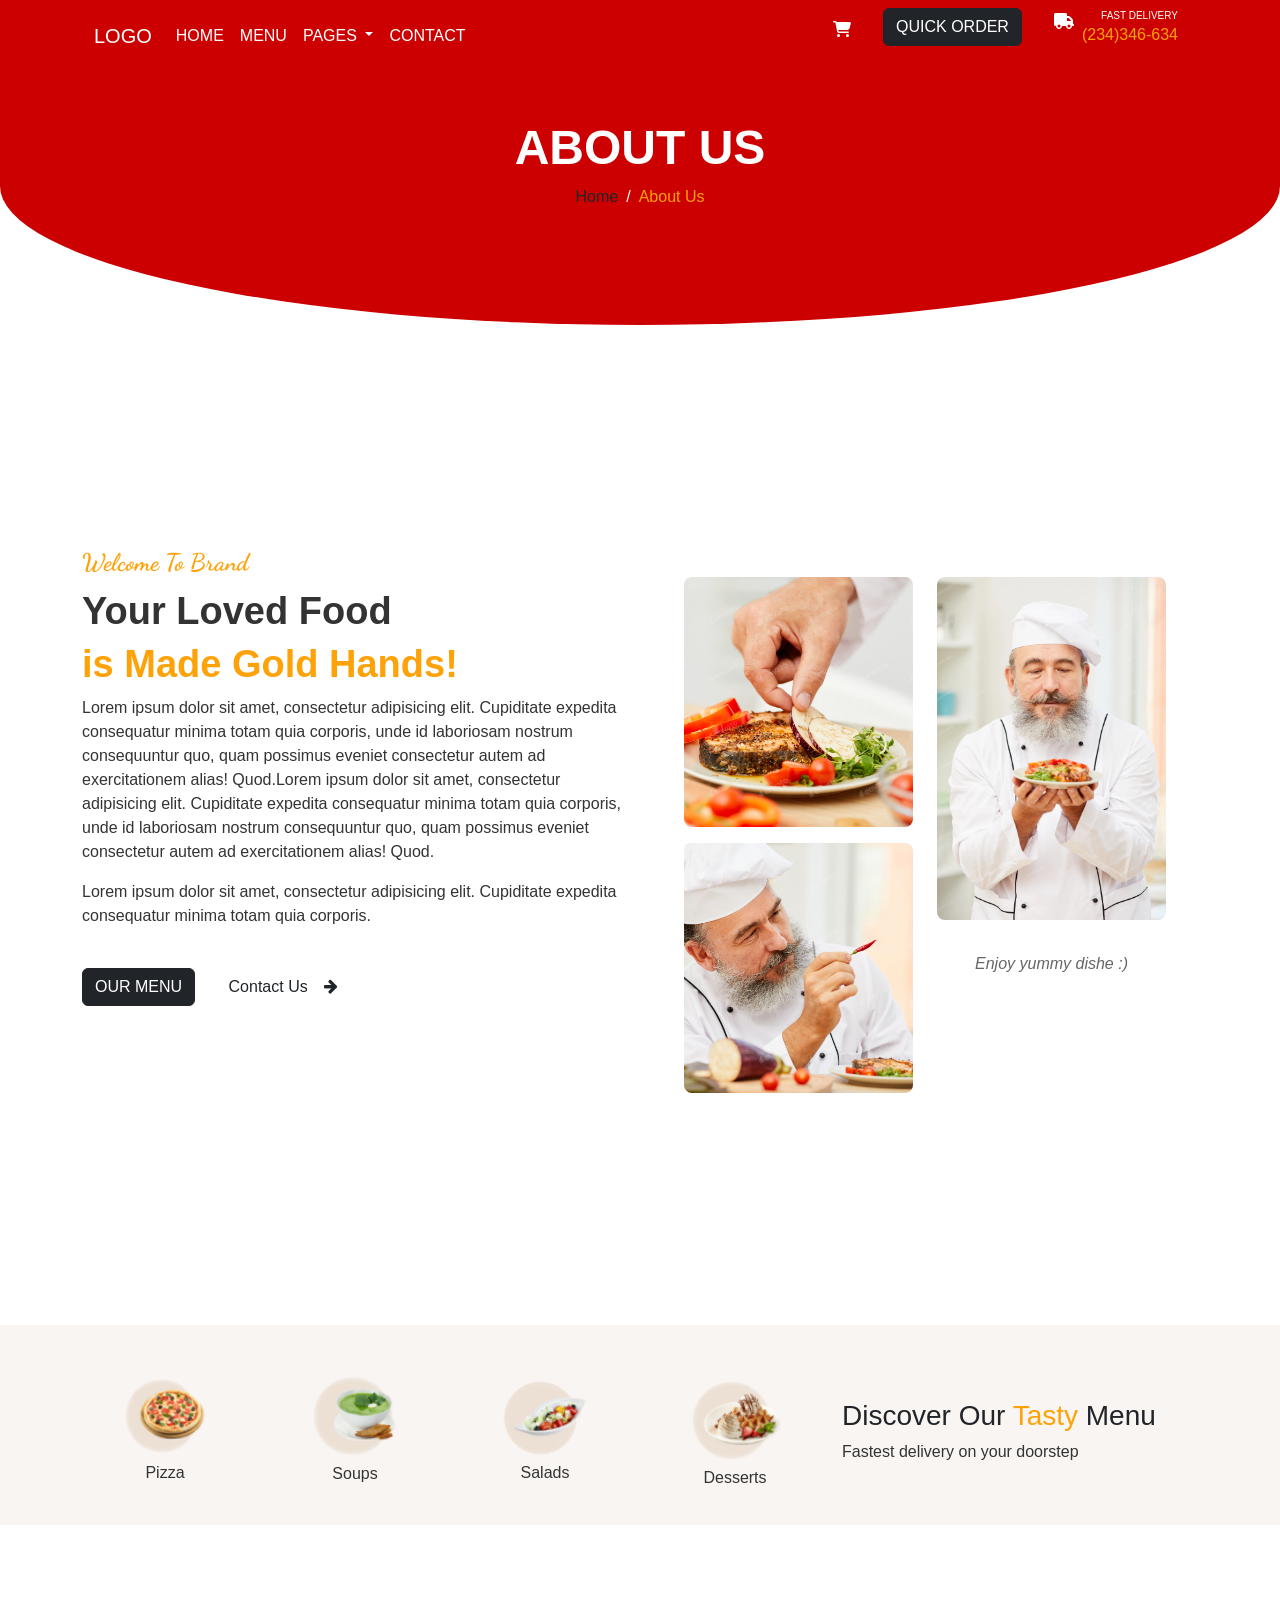
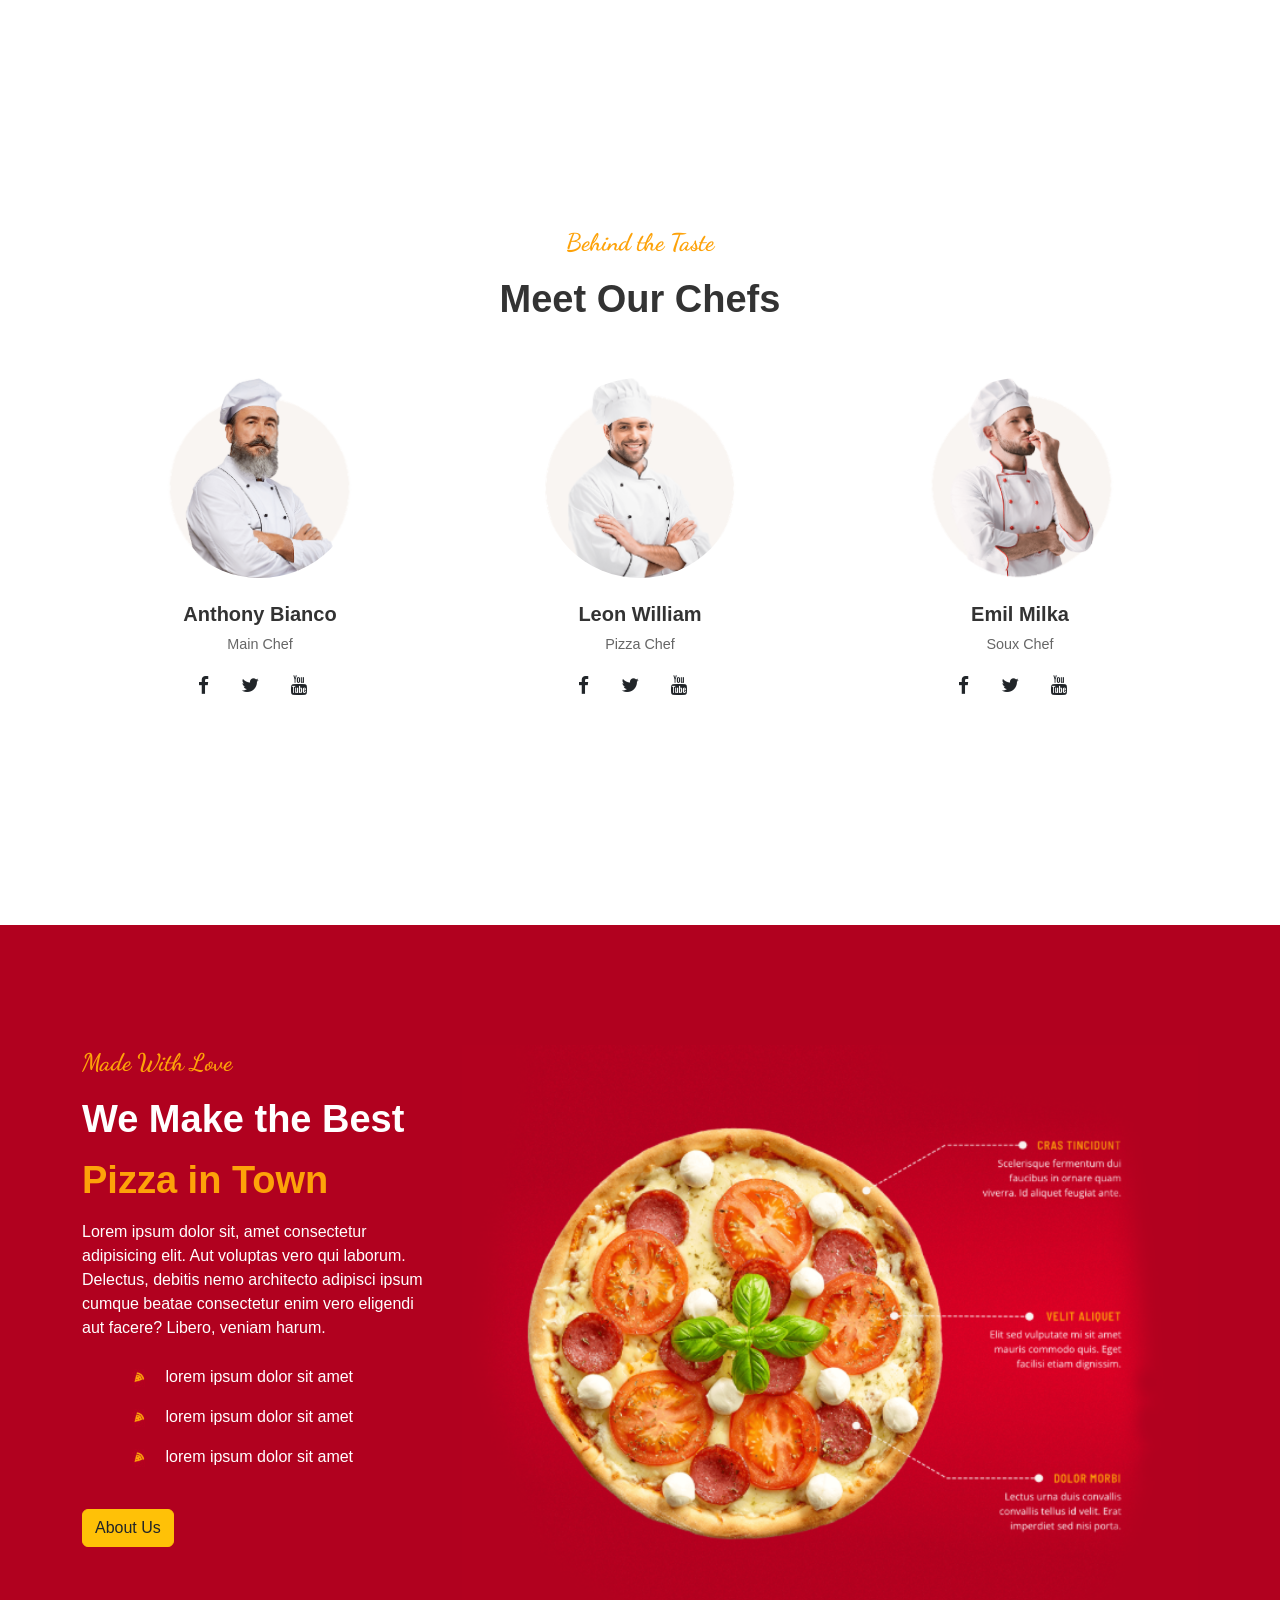
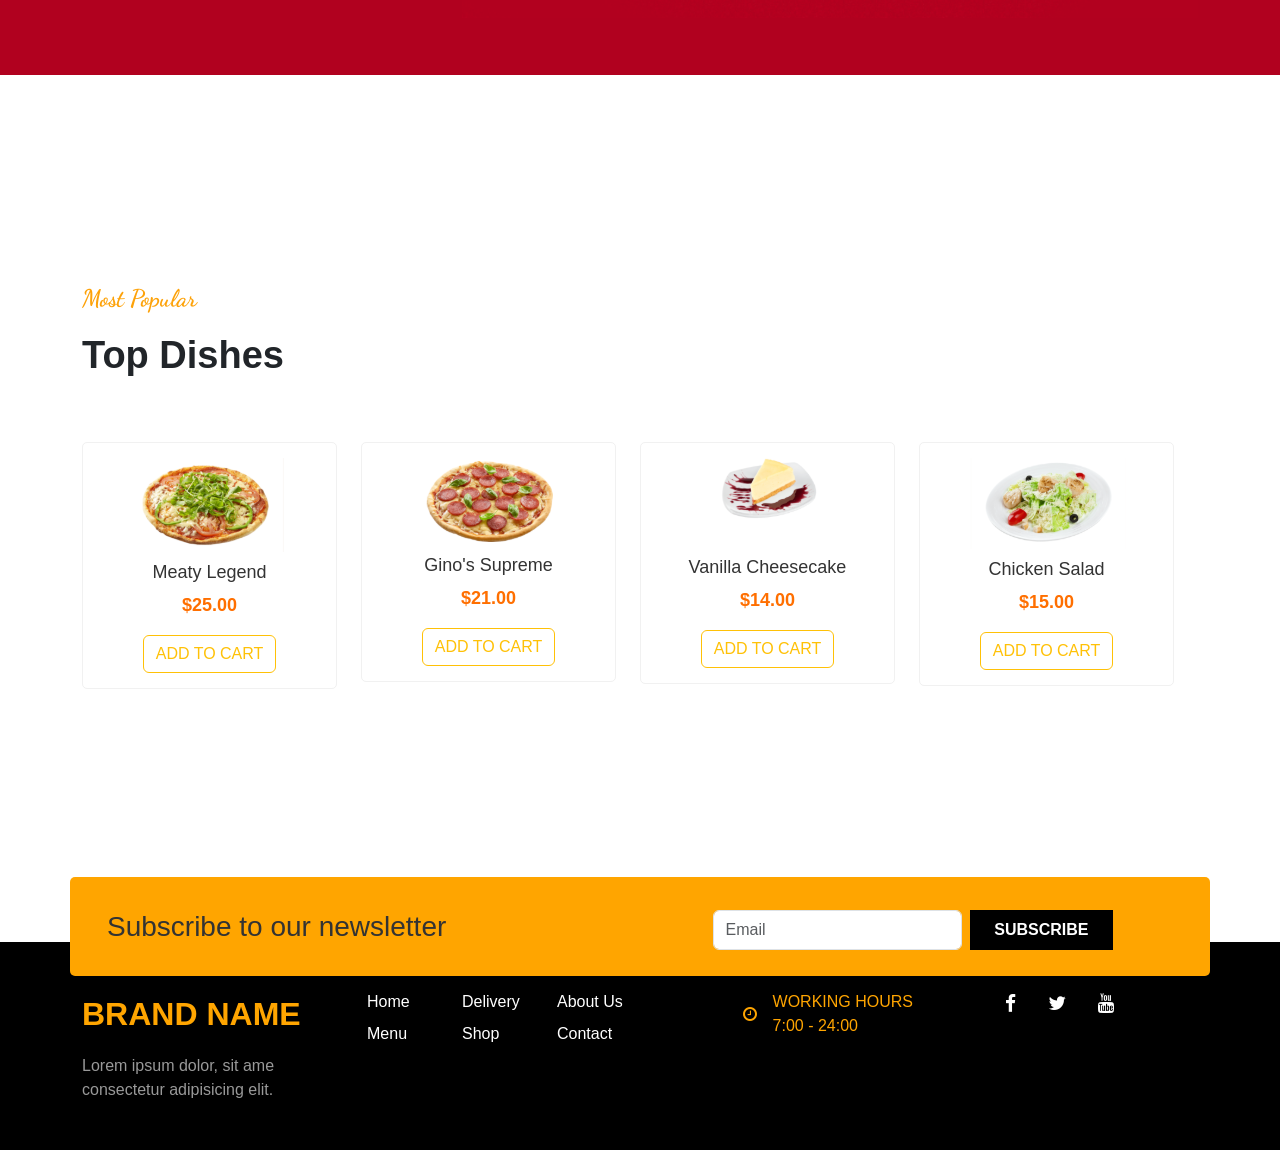
==== about-us.html @ 1201bd1e "team member" ====
<!doctype html>
<html lang="en">
  <head>
    <meta charset="utf-8">
    <meta name="viewport" content="width=device-width, initial-scale=1">
    <title>About Us</title>
    
    <link href="https://cdn.jsdelivr.net/npm/bootstrap@5.2.3/dist/css/bootstrap.min.css" rel="stylesheet" integrity="sha384-rbsA2VBKQhggwzxH7pPCaAqO46MgnOM80zW1RWuH61DGLwZJEdK2Kadq2F9CUG65" crossorigin="anonymous">
    <link rel="stylesheet" href="https://cdnjs.cloudflare.com/ajax/libs/font-awesome/4.7.0/css/font-awesome.min.css">
    <link rel="stylesheet" href="style.css">


</head>
  <body>
    
<section class=" header-wrapper">
    <div class="container-fluid">
        <div class="container">
            <nav class="navbar navbar-expand-lg text-white">
                <div class="container-fluid ">
                  <a class="navbar-brand text-white" href="#">LOGO</a>
                  <button class="navbar-toggler" type="button" data-bs-toggle="collapse" data-bs-target="#navbarScroll" aria-controls="navbarScroll" aria-expanded="false" aria-label="Toggle navigation">
                    <span class="navbar-toggler-icon"></span>
                  </button>
                  <div class="collapse navbar-collapse" id="navbarScroll">
                    <ul class="navbar-nav me-auto my-2 my-lg-0 navbar-nav-scroll" style="--bs-scroll-height: 100px;">
                      <li class="nav-item">
                        <a class="nav-link active text-white " aria-current="page" href="index.html">HOME</a>
                      </li>
                      <li class="nav-item">
                        <a class="nav-link text-white" href="#">MENU</a>
                      </li>
                      <li class="nav-item dropdown">
                        <a class="nav-link dropdown-toggle text-white" href="#" role="button" data-bs-toggle="dropdown" aria-expanded="false">
                          PAGES
                        </a>
                        <ul class="dropdown-menu " style="background-color: #b1011f;">
                          <li><a class="dropdown-item text-white" href="about-us.html" style="background: none;">About Us</a></li>
                          <li><a class="dropdown-item text-white" href="#" style="background: none;">Another action</a></li>
                          <li><hr class="dropdown-divider"></li>
                          <li><a class="dropdown-item text-white" href="#" style="background: none;">Something else here</a></li>
                        </ul>
                      </li>
                      <li class="nav-item">
                        <a class="nav-link text-white ">CONTACT</a>
                      </li>
                    </ul>
                    <form class="d-flex" role="search">
                      <ul class="navbar-nav me-2 ">
                        <li><a class="nav-link me-4" href="#">
                            <svg height="1em" xmlns="http://www.w3.org/2000/svg" viewBox="0 0 576 512"><!--!Font Awesome Free 6.7.2 by @fontawesome - https://fontawesome.com License - https://fontawesome.com/license/free Copyright 2025 Fonticons, Inc.--><path fill="white" d="M0 24C0 10.7 10.7 0 24 0L69.5 0c22 0 41.5 12.8 50.6 32l411 0c26.3 0 45.5 25 38.6 50.4l-41 152.3c-8.5 31.4-37 53.3-69.5 53.3l-288.5 0 5.4 28.5c2.2 11.3 12.1 19.5 23.6 19.5L488 336c13.3 0 24 10.7 24 24s-10.7 24-24 24l-288.3 0c-34.6 0-64.3-24.6-70.7-58.5L77.4 54.5c-.7-3.8-4-6.5-7.9-6.5L24 48C10.7 48 0 37.3 0 24zM128 464a48 48 0 1 1 96 0 48 48 0 1 1 -96 0zm336-48a48 48 0 1 1 0 96 48 48 0 1 1 0-96z"/></svg>
                        </a></li>
                        <li>
                            <a class=" btn btn-dark text-white me-3" >QUICK ORDER</a>
                        </li>
                        <li class="ms-3 me-2    ">
                            <i>
                                <svg height="1em" xmlns="http://www.w3.org/2000/svg" viewBox="0 0 640 512" ><path fill="white" d="M48 0C21.5 0 0 21.5 0 48L0 368c0 26.5 21.5 48 48 48l16 0c0 53 43 96 96 96s96-43 96-96l128 0c0 53 43 96 96 96s96-43 96-96l32 0c17.7 0 32-14.3 32-32s-14.3-32-32-32l0-64 0-32 0-18.7c0-17-6.7-33.3-18.7-45.3L512 114.7c-12-12-28.3-18.7-45.3-18.7L416 96l0-48c0-26.5-21.5-48-48-48L48 0zM416 160l50.7 0L544 237.3l0 18.7-128 0 0-96zM112 416a48 48 0 1 1 96 0 48 48 0 1 1 -96 0zm368-48a48 48 0 1 1 0 96 48 48 0 1 1 0-96z"/></svg>     
                            </i>
                        </li>
                        <li>
                            <p class="mb-0" style="font-size: 10px;float: right;">FAST DELIVERY</p>
                            <P style="color:#fda209">(234)346-634</P>
                        </li>
                      </ul>
                    </form>
                  </div>
                </div>
            </nav>
        </div>
        <div class="container">
            <h1 class="page-title">ABOUT US</h1>
            <nav aria-label="breadcrumb">
                <ol class="breadcrumb">
                    <li class="breadcrumb-item " ><a class="text-dark" href="#">Home</a></li>
                    <li class="breadcrumb-item  " style="color: #fda209 !important;" aria-current="page">About Us</li>
                </ol>
            </nav>
        </div>

    </div>
</section>

<section class="category-section" style="height: 1000px;">
    <div class="container" style="margin-top:170px;">
        <div class="row">
            <div class="col-lg-6">
                <p class="  color-yellow font-dancing mb-2">Welcome To Brand</p>
                <h1 class=" font_oswald_600">Your Loved Food</h1>
                <h1 class=" color-yellow font_oswald_600">is Made Gold Hands!</h1>
                <p>Lorem ipsum dolor sit amet, consectetur adipisicing elit. Cupiditate expedita consequatur minima totam quia corporis, unde id laboriosam nostrum consequuntur quo, quam possimus eveniet consectetur autem ad exercitationem alias! Quod.Lorem ipsum dolor sit amet, consectetur adipisicing elit. Cupiditate expedita consequatur minima totam quia corporis, unde id laboriosam nostrum consequuntur quo, quam possimus eveniet consectetur autem ad exercitationem alias! Quod.</p>
                <p>Lorem ipsum dolor sit amet, consectetur adipisicing elit. Cupiditate expedita consequatur minima totam quia corporis.</p>
                <button class="btn btn-dark text-white mt-4" >OUR MENU</button>
                <a href="#" class=" btn ms-3 text-dark mt-4">Contact Us<i class="ms-3 fa fa-arrow-right"></i></a>
            </div>
            <div class="col-lg-6">
                <div class="gallery-container">
                    <div class="row g-4">
                        <!-- Left Column -->
                        <div class="col-12 col-md-6 gallery-left">
                            <div class="img-container">
                                <img src="about-us-setmenu.avif" alt="Chef preparing dish" class="gallery-img">
                            </div>
                            <div class="img-container">
                                <img src="about-us-chef.avif" alt="Chef tasting food" class="gallery-img">
                            </div>
                        </div>
                
                        <!-- Right Column -->
                        <div class="col-12 col-md-6 gallery-right">
                            <div class="img-container h-75">
                                <img src="about-us-chef1.webp" alt="Chef presenting dish" class="gallery-img h-100">
                            </div>
                            <div class="caption-container">
                                <p class="img-caption">Enjoy yummy dishe :)</p>
                            </div>
                        </div>
                    </div>
                </div>
            </div>
      
          
        </div>
    
    </div>
  

</section>

<section style="height: 200px; background-color: #f9f5f2; padding: 50px 0; margin-bottom: 300px;">
    <div class="container">
        <div class="row">
            <div class="col-lg-2 text-center">
                <img src="about-us-pizza.png" class="img-fluid" style="width: 58%;" alt=""> 
                <p>Pizza </p>
            </div>
            <div class="col-lg-2 text-center">
                <img src="about-us-soups.png" class="img-fluid" style="width: 58%;" alt="">
                <p>Soups</p>
            </div>
            <div class="col-lg-2 text-center">
                <img src="about-us-salad.png" class="img-fluid" style="width: 58%;" alt="">
                <p>Salads</p>
            </div>
            <div class="col-lg-2 text-center">
                <img src="about-us-dessert.png" class="img-fluid" style="width: 58%;" alt="">
                <p>Desserts</p>
            </div>
            <div class="col-lg-4">
               <h3 class="font-oswald_700 text-dark mt-4">Discover Our <span class="color-yellow font-oswald_700">Tasty</span> Menu</h3>
               <p class="font-oswald_200">Fastest delivery on your doorstep</p>
            </div>
        </div>
    </div>

</section>
<section class="" style="height: 700px;">
    <div class="container" style="margin-top:170px;">
        <div class="row">
            <div class="col-lg-12">
                <p class=" text-center color-yellow font-dancing">Behind the Taste</p>
                <h1 class="text-center font_oswald_600">Meet Our Chefs</h1>
            </div>
        </div>
        <div class="row g-4 mt-4">
            <!-- Chef 1 -->
            <div class="col-12 col-md-4">
                <div class="text-center">
                    <div class="chef-image">
                        <img src="about-us-chef2.png" alt="Anthony Bianco">
                    </div>
                    <h3 class="chef-name">Anthony Bianco</h3>
                    <div class="chef-title">Main Chef</div>
                    <div class="social-links">
                        <a href="#"><i class="text-dark fa fa-facebook"></i></a>
                        <a href="#"><i class="text-dark fa fa-twitter"></i></a>
                        <a href="#"><i class="text-dark fa fa-youtube"></i></a>
                    </div>
                </div>
            </div>
    
            <!-- Chef 2 -->
            <div class="col-12 col-md-4">
                <div class="text-center">
                    <div class="chef-image">
                        <img src="about-us-chef3.png" alt="Leon William">
                    </div>
                    <h3 class="chef-name">Leon William</h3>
                    <div class="chef-title">Pizza Chef</div>
                    <div class="social-links">
                        <a href="#"><i class="text-dark fa fa-facebook"></i></a>
                        <a href="#"><i class="text-dark fa fa-twitter"></i></a>
                        <a href="#"><i class="text-dark fa fa-youtube"></i></a>
                    </div>
                </div>
            </div>
    
            <!-- Chef 3 -->
            <div class="col-12 col-md-4">
                <div class="text-center">
                    <div class="chef-image">
                        <img src="about-us-chef4.png" alt="Emil Milka">
                    </div>
                    <h3 class="chef-name">Emil Milka</h3>
                    <div class="chef-title">Soux Chef</div>
                    <div class="social-links">
                        <a href="#"><i class="text-dark fa fa-facebook"></i></a>
                        <a href="#"><i class="text-dark fa fa-twitter"></i></a>
                        <a href="#"><i class="text-dark fa fa-youtube"></i></a>
                    </div>
                </div>
            </div>
        </div>
    
    </div>
  

</section>
<section class="made-with-love-section">
    <div class="container">
        <div class="row" style="margin-top: 70px;">
            <div class="col-lg-4">
                <p class="  color-yellow font-dancing">Made With Love</p>
                <h1 class=" font_oswald_600 text-white  mb-3">We Make the Best</h1>
                <h1 class="color-yellow font_oswald_600 mb-3">Pizza in Town</h1>
                <p class="text text-white">Lorem ipsum dolor sit, amet consectetur adipisicing elit. Aut voluptas vero qui laborum. Delectus, debitis nemo architecto adipisci ipsum cumque beatae consectetur enim vero eligendi aut facere? Libero, veniam harum.</p>
                <ul class="list-unstyled" style="margin-top: 25px; margin-left: 50px;">
                    <li class="text text-white   mb-3 ">
                        <img src="logo_pizza_slice.png" class="img-fluid me-3" alt="">
                        lorem ipsum dolor sit amet
                    </li>
                    <li class="text text-white mb-3 ">
                        <img src="logo_pizza_slice.png" class="img-fluid me-3" alt="">
                        lorem ipsum dolor sit amet
                    </li>
                    <li class="text text-white mb-3 ">
                        <img src="logo_pizza_slice.png" class="img-fluid me-3" alt="">
                        lorem ipsum dolor sit amet
                    </li>
                </ul>
                <button class="btn btn-warning text-dark mt-4">About Us</button>
            </div>
            <div class="col-lg-8">
                <img src="pizza_details.png" class="img-fluid" alt="" style="width: 100%;">
            </div>
        </div>
    </div>
</section>
<section class="most-popular-section" style="margin-top: 86px;">
    <div class="container">
        <div class="row" style="margin-top: 70px;">
            <div class="col-lg-4">
                <p class="  color-yellow font-dancing">Most Popular</p>
                <h1 class=" font_oswald_600 text-dark  mb-3">Top Dishes</h1>
            </div>
            <div class="row g-4">
               
                
                <div class="col-md-3">
                    <div class="product-card">
                        <img src="meaty.png" alt="Meaty Legend" class="img-fluid">
                        <h5>Meaty Legend</h5>
                        <p class="price">$25.00</p>
                        <button class="btn btn-outline-warning">ADD TO CART</button>
                    </div>
                </div>
               
                <div class="col-md-3">
                    <div class="product-card">
                        <img src="gino.png" alt="Gino's Supreme" class="img-fluid">
                        <h5>Gino's Supreme</h5>
                        <p class="price">$21.00</p>
                        <button class="btn btn-outline-warning">ADD TO CART</button>
                    </div>
                </div>
                <div class="col-md-3">
                    <div class="product-card">
                        <img src="vanila.png" alt="Vanilla Cheesecake" class="img-fluid" style="margin-bottom: 24px;">
                        <h5>Vanilla Cheesecake</h5>
                        <p class="price">$14.00</p>
                        <button class="btn btn-outline-warning">ADD TO CART</button>
                    </div>
                </div>
                <div class="col-md-3">
                    <div class="product-card">
                        <img src="chicken.png" alt="Chicken Salad" class="img-fluid">
                        <h5>Chicken Salad</h5>
                        <p class="price">$15.00</p>
                        <button class="btn btn-outline-warning">ADD TO CART</button>
                    </div>
                </div>
                
            </div>
        </div>
    </div>
</section>





<section class="newsletter-section">
    <div class="container" style="background-color: #ffa500; border-radius: 5px;">
        <div class="row " style="padding: 25px;">
            <div class="col-lg-12 ">
                <div class="row">
                    <div class="col-lg-6">
                        <h3 class="mt-2">Subscribe to our newsletter</h3>
                    </div>
                    <div class="col-lg-6">

                        <div class="subscribe-input d-flex gap-2 mt-2">
                            <input type="email" class="form-control" placeholder="Email">
                            <button class="subscribe-btn">SUBSCRIBE</button>
                        </div>
                    </div>
                </div>
            </div>
        </div>
    </div>
</section>
<!-- Footer -->
<footer class="footer">
    <div class="container">
        <div class="row">
            <!-- Brand Column -->
            <div class="col-lg-3 col-md-6 mb-4 mb-lg-0">
                <div class="footer-brand">BRAND NAME</div>
                <p class="footer-description">Lorem ipsum dolor, sit ame consectetur adipisicing elit.</p>
            </div>

            <!-- Quick Links -->
            <div class="col-lg-1 col-md-6 mb-4 mb-lg-0">
                <ul class="footer-links">
                    <li><a href="#">Home</a></li>
                    <li><a href="#">Menu</a></li>
                   
                </ul>
            </div>

            <!-- Contact Links -->
            <div class="col-lg-1 col-md-6 mb-4 mb-lg-0">
                <ul class="footer-links">
                    <li><a href="#">Delivery</a></li>
                    <li><a href="#">Shop</a></li>
                </ul>
            </div>
            <div class="col-lg-1 col-md-6 mb-4 mb-lg-0">
                <ul class="footer-links">
                    <li><a href="#">About Us</a></li>
                    <li><a href="#">Contact</a></li>
                </ul>
            </div>

            <!-- Working Hours -->
            <div class="col-lg-3 col-md-6 mb-4 mb-lg-0 ">
                <div class="working-hours float-end">
                    <i class="fa fa-clock-o"></i>
                    <div class="">
                        <div>WORKING HOURS</div>
                        <div>7:00 - 24:00</div>
                    </div>
                </div>
            </div>

            <!-- Social Links -->
            <div class="col-lg-3 col-md-6">
                <div class="social-links text-center">
                    <a href="#"><i class="fa fa-facebook"></i></a>
                    <a href="#"><i class="fa fa-twitter"></i></a>
                    <a href="#"><i class="fa fa-youtube"></i></a>
                </div>
            </div>
        </div>
    </div>
</footer>




    <!-- <script src="https://cdn.jsdelivr.net/npm/@popperjs/core@2.11.6/dist/umd/popper.min.js" integrity="sha384-oBqDVmMz9ATKxIep9tiCxS/Z9fNfEXiDAYTujMAeBAsjFuCZSmKbSSUnQlmh/jp3" crossorigin="anonymous"></script> -->
<script src="https://cdn.jsdelivr.net/npm/bootstrap@5.2.3/dist/js/bootstrap.min.js" integrity="sha384-cuYeSxntonz0PPNlHhBs68uyIAVpIIOZZ5JqeqvYYIcEL727kskC66kF92t6Xl2V" crossorigin="anonymous"></script>
    <script src="https://cdn.jsdelivr.net/npm/bootstrap@5.2.3/dist/js/bootstrap.bundle.min.js" integrity="sha384-kenU1KFdBIe4zVF0s0G1M5b4hcpxyD9F7jL+jjXkk+Q2h455rYXK/7HAuoJl+0I4" crossorigin="anonymous"></script>

    <script>
        document.addEventListener('DOMContentLoaded', function() {
            const wrapper = document.querySelector('.slider-wrapper');
            const prevBtn = document.querySelector('.prev');
            const nextBtn = document.querySelector('.next');
            const slideWidth = 320; // Width + gap
        
            prevBtn.addEventListener('click', () => {
                wrapper.scrollLeft -= slideWidth;
            });
        
            nextBtn.addEventListener('click', () => {
                wrapper.scrollLeft += slideWidth;
            });
        });
        </script>
  </body>
</html>
---- style.css ----
@import url('https://fonts.googleapis.com/css2?family=Dancing+Script:wght@400..700&display=swap');

/* Style for 'Best Price' text */
.font-dancing {
    font-family: 'Dancing Script', cursive;
    font-size: 24px; /* Adjust size as needed */
    color: #ff5722; /* Adjust color as needed */
    font-weight: 700; /* Optional: Adjust weight to match the style */
}
@import url('https://fonts.googleapis.com/css2?family=Dancing+Script:wght@400..700&family=Oswald:wght@200..700&display=swap');

/* Style for the yellow header */
.font_oswald_700 {
    font-family: 'Oswald', sans-serif;
    font-size: 48px !important;  /* Adjust size as needed */
    font-weight: 700 !important; /* Adjust weight based on design */
    /* color: #FFD700;  */
   
}
.font_oswald_100 {
    font-family: 'Oswald', sans-serif;
    font-size: 5px; /* Adjust size as needed */
    font-weight: 100; /* Adjust weight based on design */
  
   
}
.font_oswald_200 {
    font-family: 'Oswald', sans-serif;
    font-size: 8px; /* Adjust size as needed */
    font-weight: 200; /* Adjust weight based on design */
   
    
}
.font_oswald_300 {
    font-family: 'Oswald', sans-serif;
    font-size: 10px; /* Adjust size as needed */
    font-weight: 300; /* Adjust weight based on design */
  
   
}
.font_oswald_400 {
    font-family: 'Oswald', sans-serif;
    font-size: 18px; /* Adjust size as needed */
    font-weight: 400; /* Adjust weight based on design */
   
    
}
.font_oswald_500 {
    font-family: 'Oswald', sans-serif;
    font-size: 28px; /* Adjust size as needed */
    font-weight: 500; /* Adjust weight based on design */
   
  
}
.font_oswald_600 {
    font-family: 'Oswald', sans-serif;    
    font-size: 38px; /* Adjust size as needed */
    font-weight: 600; /* Adjust weight based on design */
   
   
}
.color-yellow{
    color:#fda209;
}

.nav-link:hover {
    color: #fda209 !important;
    border-bottom: 1px solid #fda209;
}
.dropdown-item:hover {
    color: #fda209 !important;
    background-color: none !important;
}
body {
    font-family: Arial, sans-serif;
    background-color: #fff;
    color: #333;
  }

  .category-section {
    padding: 50px 0;
    height: 1100px;
  }

  .category-title {
    font-size: 2rem;
    margin-bottom: 30px;
    font-weight: bold;
    color: #333;
    text-align: center;
  }

  .card {
    border: none;
    border-radius: 15px;
    transition: transform 0.3s, box-shadow 0.3s;
  }

  .card img {
    border-top-left-radius: 15px;
    border-top-right-radius: 15px;
  }

  .card:hover {
    transform: scale(1.05);
    box-shadow: 0 8px 20px rgba(0, 0, 0, 0.2);
  }

  .card-title {
    font-size: 1.2rem;
    font-weight: bold;
    margin-top: 15px;
  }

  .card-text {
    color: #666;
    font-size: 0.9rem;
  }
  /* popular dish */
  .sale-badge {
    position: absolute;
    top: 10px;
    right: 5px;
    background-color: green;
    color: white;
    font-size: 12px;
    font-weight: bold;
    padding: 2px 5px;
    border-radius: 3px;
}

.product-card {
    position: relative;
    border: 1px solid #f1f1f1;
    text-align: center;
    padding: 15px;
    border-radius: 5px;
}

.product-card h5 {
    margin-top: 10px;
    font-size: 18px;
}

.product-card .price {
    font-size: 18px;
    font-weight: bold;
    color: #FF6F00;
}

.product-card .old-price {
    font-size: 14px;
    text-decoration: line-through;
    color: gray;
    margin-right: 5px;
}

.header-title {
    color: #FF6F00;
    font-family: 'Dancing Script', cursive;
    font-size: 24px;
    text-align: center;
    margin-bottom: 10px;
}

.main-title {
    font-family: 'Oswald', sans-serif;
    font-size: 36px;
    text-align: center;
    font-weight: 700;
    margin-bottom: 40px;
}
/* delivery section  */

.delivery-section {
    padding: 50px 0;
    height: 650px;
    background-color: #f9f5f2;
  }
  .service-icon {
    margin-bottom: 3px !important;
    border-radius: 50%;
    display: flex;
    align-items: center;
    justify-content: center;
    margin: 0 auto 15px;
}

.service-icon i {
    color: white;
    font-size: 2rem;
}

.service-text {
    font-size: 0.9rem;
    color: #333;
    text-align: center;
}
/* top-choice-section */
.top-choice-section{
    padding: 50px 0;
    height: 650px;  

}
/* made-with-love-section */
.made-with-love-section{
    padding: 50px 0;
    height: 750px;  
    background-color: #b1011f;
}
/* prepare-section */
.prepare-section{
    padding: 50px 0;
    height: 750px;  
    /* background-color: #b1011f; */
}
/* /reviews-section */
.reviews-section{
    padding: 50px 0;
    height: 850px;  
    /* background-color: #b1011f; */
}
.testimonial-img {
    width: 60px;
    height: 60px;
    border-radius: 50%;
    object-fit: cover;
}

.star-rating {
    color: #ffd700;
    font-size: 1.2rem;
}

.testimonial-text {
    color: #666;
    font-size: 0.9rem;
    line-height: 1.6;
}

.testimonial-name {
    font-weight: 600;
    margin-bottom: 0;
    font-size: 1.1rem;
}
/* reviews section  */
.slider-container {
    overflow: hidden;
    position: relative;
}

.slider-wrapper {
    display: flex;
    gap: 20px;
    overflow-x: auto;
    scroll-snap-type: x mandatory;
    scroll-behavior: smooth;
    -webkit-overflow-scrolling: touch;
    padding: 20px 0;
}

.slider-wrapper::-webkit-scrollbar {
    display: none;
}

.slide {
    flex: 0 0 auto;
    width: 300px;
    scroll-snap-align: start;
}

.slide img {
    width: 100%;
    height: 200px;
    object-fit: cover;
    border-radius: 8px;
}

.recent-articles {
    color: #FFA500;
    font-size: 1.5rem;
    margin: 20px 0;
    font-weight: 600;
}

/* Navigation buttons */
.slider-nav {
    position: absolute;
    top: 50%;
    transform: translateY(-50%);
    width: 40px;
    height: 40px;
    background: rgba(255, 255, 255, 0.9);
    border-radius: 50%;
    display: flex;
    align-items: center;
    justify-content: center;
    cursor: pointer;
    border: none;
    box-shadow: 0 2px 5px rgba(0,0,0,0.2);
}

.prev {
    left: 10px;
}

.next {
    right: 10px;
}
/* recent section  */
.recent-section {
    padding: 50px 0;
    height: 950px;
}
.blog-badge {
    position: absolute;
    top: 10px;
    right: 10px;
    background-color: #ffa500;
    padding: 4px 12px;
    border-radius: 4px;
    color: white;
    font-size: 0.8rem;
    font-weight: 600;
    text-transform: uppercase;
}

.card-img-top {
    height: 240px;
    object-fit: cover;
}

.blog-meta {
    color: #888;
    font-size: 0.85rem;
}

.blog-meta span:not(:last-child)::after {
    content: "•";
    margin: 0 8px;
}

.read-more {
    color: #ffa500;
    text-decoration: none;
    font-weight: 500;
    display: inline-flex;
    align-items: center;
}

.read-more:hover {
    color: #ff8c00;
}

.card-title {
    font-weight: 600;
    font-size: 1.2rem;
    margin-bottom: 0.75rem;
}

.card-text {
    color: #666;
    font-size: 0.9rem;
    margin-bottom: 1rem;
}
/* news letter section   */
.newsletter-section {

    top: 50px;
    padding: 1rem 0;
    position: relative;
    overflow: hidden;
}

.food-decoration {
    position: absolute;
    pointer-events: none;
}

.tomato-left {
    left: -20px;
    bottom: -10px;
    width: 100px;
    transform: rotate(-15deg);
}

.mushroom-right {
    right: -20px;
    top: -10px;
    width: 120px;
    transform: rotate(15deg);
}

.basil-leaf {
    left: 50px;
    top: -10px;
    width: 40px;
    transform: rotate(45deg);
}

.subscribe-input {
    max-width: 400px;
    margin: 0 auto;
}

.subscribe-btn {
    background-color: #000;
    color: white;
    border: none;
    padding: 0.5rem 1.5rem;
    font-weight: 600;
    transition: background-color 0.3s;
}

.subscribe-btn:hover {
    background-color: #333;
}

.footer {
    background-color: #000;
    color: white;
    padding: 3rem 0 2rem;
}

.footer-brand {
    font-size: 2rem;
    font-weight: 700;
    margin-bottom: 1rem;
    color: #ffa500;
}

.footer-description {
    color: #999;
    max-width: 300px;
}

.footer-links {
    list-style: none;
    padding: 0;
    margin: 0;
}

.footer-links li {
    margin-bottom: 0.5rem;
}

.footer-links a {
    color: white;
    text-decoration: none;
    transition: color 0.3s;
}

.footer-links a:hover {
    color: #ffa500;
}

.working-hours {
    display: flex;
    align-items: center;
    gap: 1rem;
    color: #ffa500;
}

.social-links a {
    color: white;
    font-size: 1.2rem;
    margin-right: 1rem;
    transition: color 0.3s;
}

.social-links a:hover {
    color: #ffa500;
}
/* about-us */
.header-wrapper {
    background-color: #cc0000;
    position: relative;
    padding-bottom: 100px;
    border-bottom-left-radius: 70% 60%;
    border-bottom-right-radius: 70% 60%;
}
/* .curve { */
    /* position: absolute;
    bottom: 0;
    width: 100%;
    height: 100px;
    background-color: white;
    border-top-left-radius: 50% 100%;
    border-top-right-radius: 50% 100%;
    transform: translateY(50%); */
/* } */
.page-title {
    color: white;
    text-align: center;
    padding-top: 3rem;
    font-size: 3rem;
    font-weight: 700;
}
.breadcrumb {
    justify-content: center;
    color: white;
}

.breadcrumb-item, 
.breadcrumb-item a {
    color: white;
    text-decoration: none;
}

.breadcrumb-item + .breadcrumb-item::before {
    color: white;
}
.gallery-container {
    max-width: 800px;
    margin: 0 auto;
    padding: 2rem;
}

.gallery-img {
    width: 100%;
    height: 100%;
    object-fit: cover;
    border-radius: 8px;
}

.img-caption {
    font-style: italic;
    color: #666;
    text-align: center;
    margin-top: 0.5rem;
}

.gallery-left {
    height: 100%;
}

.gallery-right {
    height: 100%;
    display: flex;
    flex-direction: column;
    justify-content: space-between;
}

.img-container {
    margin-bottom: 1rem;
    height: 250px;
}

.caption-container {
    margin-top: 0.5rem;
}
/* about us chef card */
.chef-image {
    width: 200px;
    height: 200px;
    border-radius: 50%;
    background-color: #f8f8f8;
    margin: 0 auto;
    overflow: hidden;
}

.chef-image img {
    width: 100%;
    height: 100%;
    object-fit: cover;
}

.chef-name {
    margin-top: 1.5rem;
    font-size: 1.25rem;
    font-weight: 600;
}

.chef-title {
    color: #666;
    font-size: 0.9rem;
    margin-bottom: 1rem;
}

.social-links {
    display: flex;
    justify-content: center;
    gap: 1rem;
}

.social-links a {
 
    text-decoration: none;
    transition: color 0.3s;
}

.social-links a:hover {
    color: #666;
}
/* most-popular-section  */
.most-popular-section {
    padding: 50px 0;
    height: 650px;

  }
  /* our history  */
  /* timeline section  */
  .timeline {
    position: relative;
    padding: 20px 0;
}
.timeline::before {
    content: '';
    position: absolute;
    top: 0;
    bottom: 0;
    left: 50%;
    width: 4px;
    background: #f0f0f0;
    z-index: 1;
}
.timeline-item {
    position: relative;
    margin-bottom: 50px;
    z-index: 2;
}
.timeline-item:nth-child(even) .timeline-content {
    text-align: right;
}
.timeline-item:nth-child(even) .timeline-year {
    right: 0;
}
.timeline-item:nth-child(odd) .timeline-year {
    left: 0;
}
.timeline-item:nth-child(odd) .timeline-content {
    text-align: left;
}
.timeline-year {
    font-size: 24px;
    color: #f9a825;
    font-weight: bold;
    position: absolute;
    top: 50%;
    transform: translateY(-50%);
}
.timeline-image {
    width: 100px;
    height: 100px;
    border-radius: 50%;
    overflow: hidden;
    margin: auto;
}
.timeline-image img {
    width: 100%;
    height: 100%;
    object-fit: cover;
}
.timeline-content {
    padding: 10px 20px;
}
.underline {
    width: 50px;
    height: 4px;
    background: #f9a825;
    margin: 10px auto;
}
/* made-with-love-section */
.made-love-section{
    height: 500px;
    background-image: url('history-pizza-bg.jpg');
    background-size: cover;
    background-position: center;
    background-repeat: no-repeat;
    display: flex;
    justify-content: center;
    align-items: center;
}
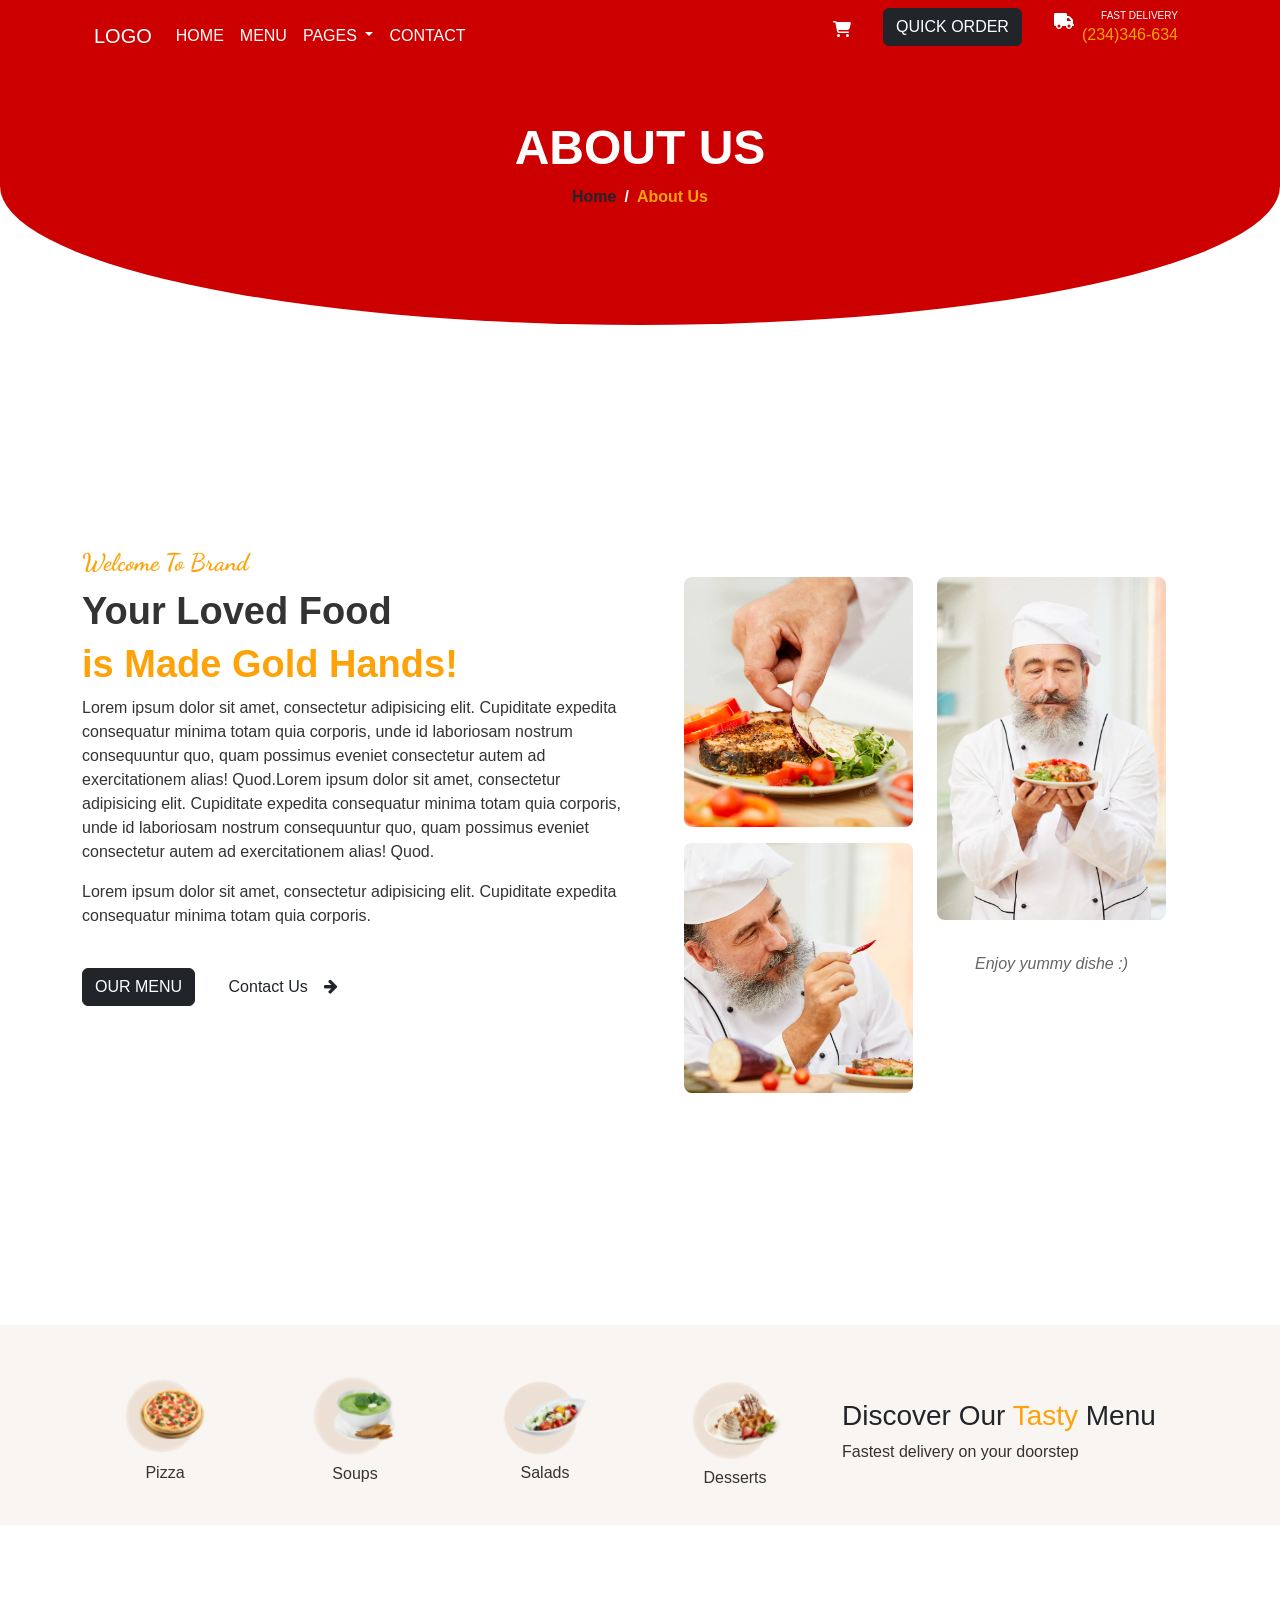
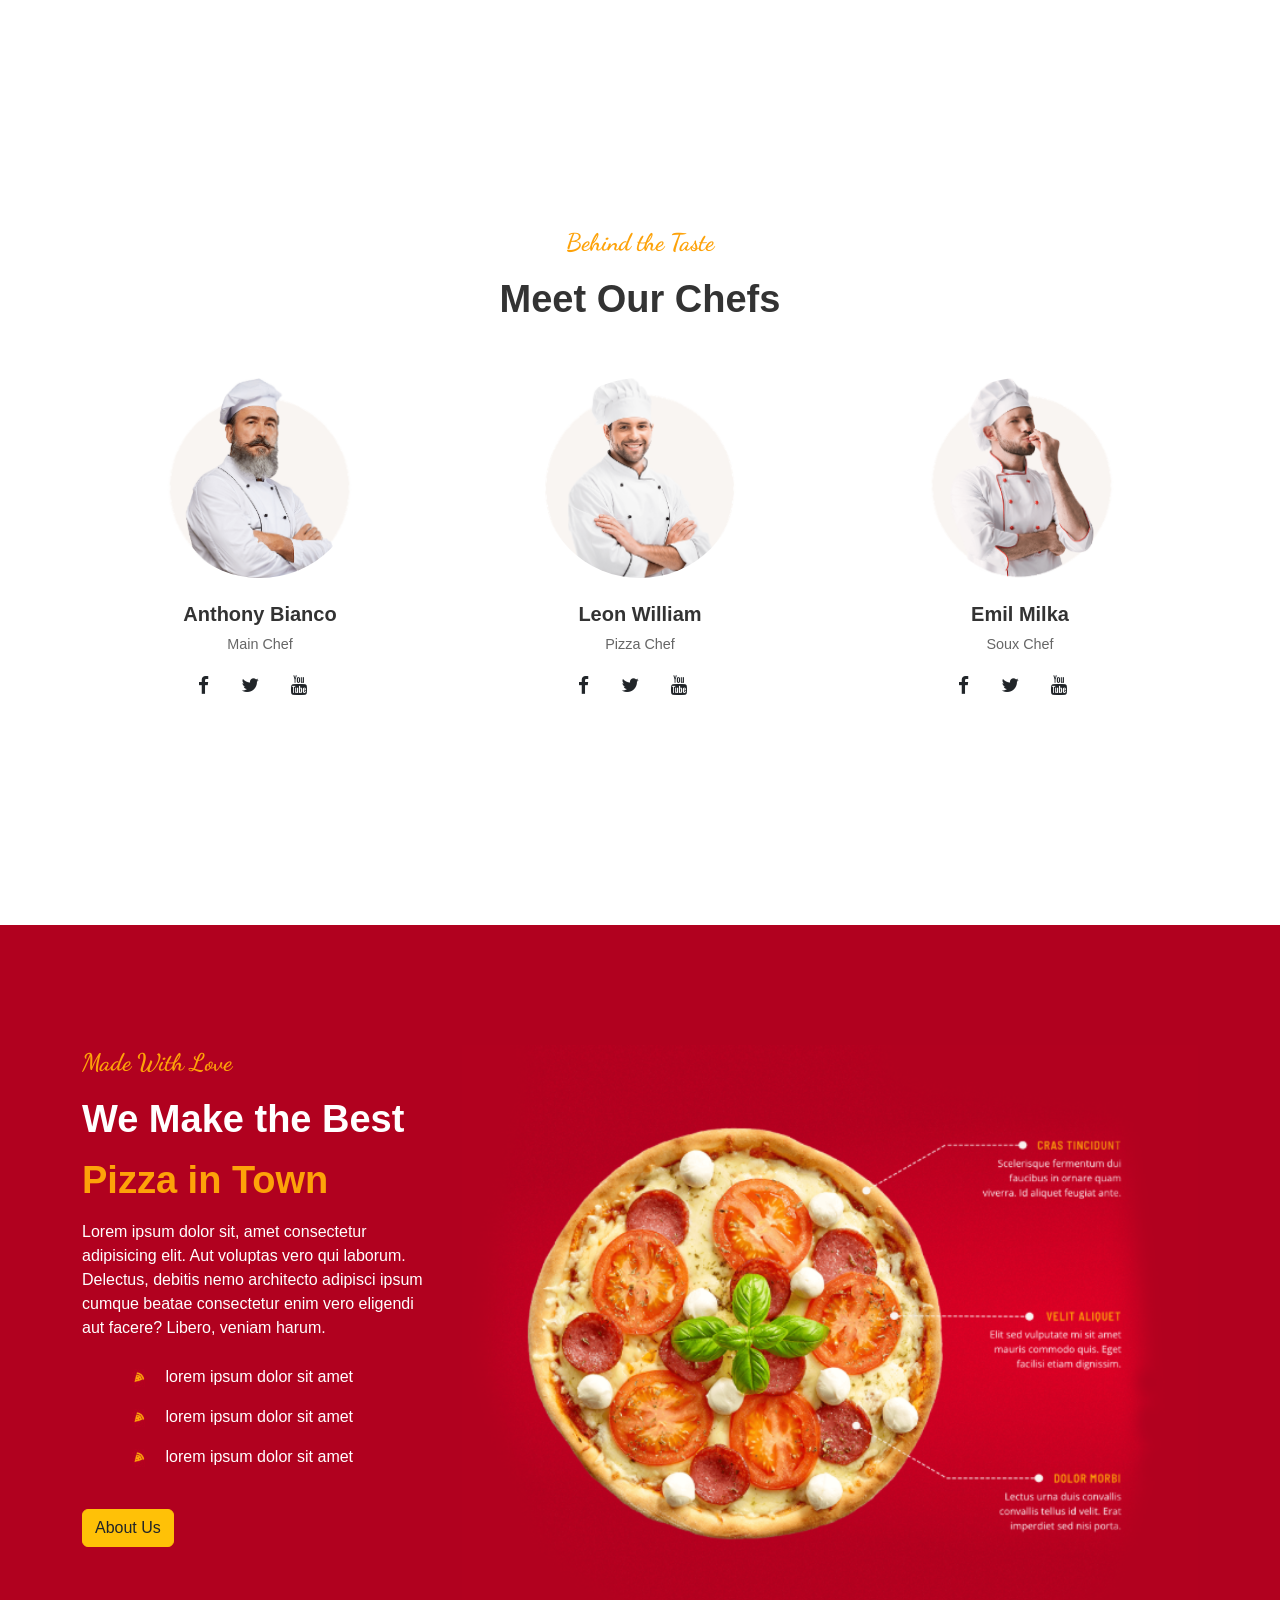
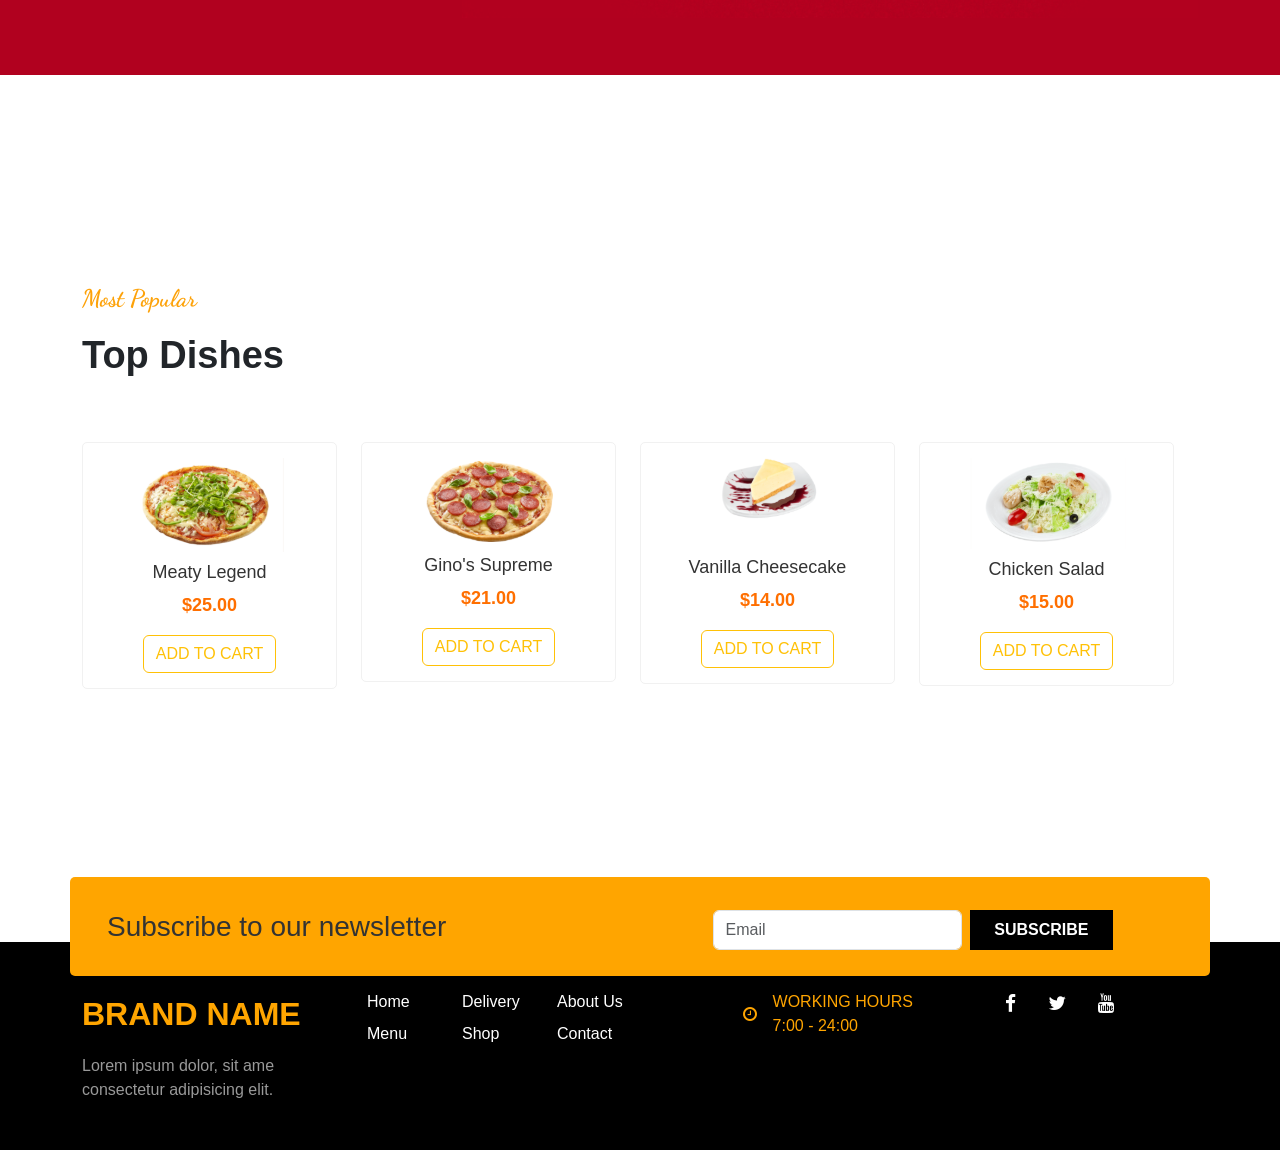
==== commit 7b842d8d: "delivery" ====
--- a/about-us.html
+++ b/about-us.html
@@ -7,7 +7,7 @@
     
     <link href="https://cdn.jsdelivr.net/npm/bootstrap@5.2.3/dist/css/bootstrap.min.css" rel="stylesheet" integrity="sha384-rbsA2VBKQhggwzxH7pPCaAqO46MgnOM80zW1RWuH61DGLwZJEdK2Kadq2F9CUG65" crossorigin="anonymous">
     <link rel="stylesheet" href="https://cdnjs.cloudflare.com/ajax/libs/font-awesome/4.7.0/css/font-awesome.min.css">
-    <link rel="stylesheet" href="style.css">
+    <link rel="stylesheet" href="asset/css/style.css">
 
 
 </head>
@@ -69,11 +69,11 @@
             </nav>
         </div>
         <div class="container">
-            <h1 class="page-title">ABOUT US</h1>
+            <h1 class="page-title fw-bold">ABOUT US</h1>
             <nav aria-label="breadcrumb">
                 <ol class="breadcrumb">
-                    <li class="breadcrumb-item " ><a class="text-dark" href="#">Home</a></li>
-                    <li class="breadcrumb-item  " style="color: #fda209 !important;" aria-current="page">About Us</li>
+                    <li class="breadcrumb-item fw-semibold" ><a class="text-dark" href="#">Home</a></li>
+                    <li class="breadcrumb-item fw-semibold " style="color: #fda209 !important;" aria-current="page">About Us</li>
                 </ol>
             </nav>
         </div>
@@ -99,17 +99,17 @@
                         <!-- Left Column -->
                         <div class="col-12 col-md-6 gallery-left">
                             <div class="img-container">
-                                <img src="about-us-setmenu.avif" alt="Chef preparing dish" class="gallery-img">
+                                <img src="asset/image/about-us-setmenu.avif" alt="Chef preparing dish" class="gallery-img">
                             </div>
                             <div class="img-container">
-                                <img src="about-us-chef.avif" alt="Chef tasting food" class="gallery-img">
+                                <img src="asset/image/about-us-chef.avif" alt="Chef tasting food" class="gallery-img">
                             </div>
                         </div>
                 
                         <!-- Right Column -->
                         <div class="col-12 col-md-6 gallery-right">
                             <div class="img-container h-75">
-                                <img src="about-us-chef1.webp" alt="Chef presenting dish" class="gallery-img h-100">
+                                <img src="asset/image/about-us-chef1.webp" alt="Chef presenting dish" class="gallery-img h-100">
                             </div>
                             <div class="caption-container">
                                 <p class="img-caption">Enjoy yummy dishe :)</p>
@@ -131,19 +131,19 @@
     <div class="container">
         <div class="row">
             <div class="col-lg-2 text-center">
-                <img src="about-us-pizza.png" class="img-fluid" style="width: 58%;" alt=""> 
+                <img src="asset/image/about-us-pizza.png" class="img-fluid" style="width: 58%;" alt=""> 
                 <p>Pizza </p>
             </div>
             <div class="col-lg-2 text-center">
-                <img src="about-us-soups.png" class="img-fluid" style="width: 58%;" alt="">
+                <img src="asset/image/about-us-soups.png" class="img-fluid" style="width: 58%;" alt="">
                 <p>Soups</p>
             </div>
             <div class="col-lg-2 text-center">
-                <img src="about-us-salad.png" class="img-fluid" style="width: 58%;" alt="">
+                <img src="asset/image/about-us-salad.png" class="img-fluid" style="width: 58%;" alt="">
                 <p>Salads</p>
             </div>
             <div class="col-lg-2 text-center">
-                <img src="about-us-dessert.png" class="img-fluid" style="width: 58%;" alt="">
+                <img src="asset/image/about-us-dessert.png" class="img-fluid" style="width: 58%;" alt="">
                 <p>Desserts</p>
             </div>
             <div class="col-lg-4">
@@ -167,7 +167,7 @@
             <div class="col-12 col-md-4">
                 <div class="text-center">
                     <div class="chef-image">
-                        <img src="about-us-chef2.png" alt="Anthony Bianco">
+                        <img src="asset/image/about-us-chef2.png" alt="Anthony Bianco">
                     </div>
                     <h3 class="chef-name">Anthony Bianco</h3>
                     <div class="chef-title">Main Chef</div>
@@ -183,7 +183,7 @@
             <div class="col-12 col-md-4">
                 <div class="text-center">
                     <div class="chef-image">
-                        <img src="about-us-chef3.png" alt="Leon William">
+                        <img src="asset/image/about-us-chef3.png" alt="Leon William">
                     </div>
                     <h3 class="chef-name">Leon William</h3>
                     <div class="chef-title">Pizza Chef</div>
@@ -199,7 +199,7 @@
             <div class="col-12 col-md-4">
                 <div class="text-center">
                     <div class="chef-image">
-                        <img src="about-us-chef4.png" alt="Emil Milka">
+                        <img src="asset/image/about-us-chef4.png" alt="Emil Milka">
                     </div>
                     <h3 class="chef-name">Emil Milka</h3>
                     <div class="chef-title">Soux Chef</div>
@@ -226,22 +226,22 @@
                 <p class="text text-white">Lorem ipsum dolor sit, amet consectetur adipisicing elit. Aut voluptas vero qui laborum. Delectus, debitis nemo architecto adipisci ipsum cumque beatae consectetur enim vero eligendi aut facere? Libero, veniam harum.</p>
                 <ul class="list-unstyled" style="margin-top: 25px; margin-left: 50px;">
                     <li class="text text-white   mb-3 ">
-                        <img src="logo_pizza_slice.png" class="img-fluid me-3" alt="">
+                        <img src="asset/image/logo_pizza_slice.png" class="img-fluid me-3" alt="">
                         lorem ipsum dolor sit amet
                     </li>
                     <li class="text text-white mb-3 ">
-                        <img src="logo_pizza_slice.png" class="img-fluid me-3" alt="">
+                        <img src="asset/image/logo_pizza_slice.png" class="img-fluid me-3" alt="">
                         lorem ipsum dolor sit amet
                     </li>
                     <li class="text text-white mb-3 ">
-                        <img src="logo_pizza_slice.png" class="img-fluid me-3" alt="">
+                        <img src="asset/image/logo_pizza_slice.png" class="img-fluid me-3" alt="">
                         lorem ipsum dolor sit amet
                     </li>
                 </ul>
                 <button class="btn btn-warning text-dark mt-4">About Us</button>
             </div>
             <div class="col-lg-8">
-                <img src="pizza_details.png" class="img-fluid" alt="" style="width: 100%;">
+                <img src="asset/image/pizza_details.png" class="img-fluid" alt="" style="width: 100%;">
             </div>
         </div>
     </div>
@@ -258,7 +258,7 @@
                 
                 <div class="col-md-3">
                     <div class="product-card">
-                        <img src="meaty.png" alt="Meaty Legend" class="img-fluid">
+                        <img src="asset/image/meaty.png" alt="Meaty Legend" class="img-fluid">
                         <h5>Meaty Legend</h5>
                         <p class="price">$25.00</p>
                         <button class="btn btn-outline-warning">ADD TO CART</button>
@@ -267,7 +267,7 @@
                
                 <div class="col-md-3">
                     <div class="product-card">
-                        <img src="gino.png" alt="Gino's Supreme" class="img-fluid">
+                        <img src="asset/image/gino.png" alt="Gino's Supreme" class="img-fluid">
                         <h5>Gino's Supreme</h5>
                         <p class="price">$21.00</p>
                         <button class="btn btn-outline-warning">ADD TO CART</button>
@@ -275,7 +275,7 @@
                 </div>
                 <div class="col-md-3">
                     <div class="product-card">
-                        <img src="vanila.png" alt="Vanilla Cheesecake" class="img-fluid" style="margin-bottom: 24px;">
+                        <img src="asset/image/vanila.png" alt="Vanilla Cheesecake" class="img-fluid" style="margin-bottom: 24px;">
                         <h5>Vanilla Cheesecake</h5>
                         <p class="price">$14.00</p>
                         <button class="btn btn-outline-warning">ADD TO CART</button>
@@ -283,7 +283,7 @@
                 </div>
                 <div class="col-md-3">
                     <div class="product-card">
-                        <img src="chicken.png" alt="Chicken Salad" class="img-fluid">
+                        <img src="asset/image/chicken.png" alt="Chicken Salad" class="img-fluid">
                         <h5>Chicken Salad</h5>
                         <p class="price">$15.00</p>
                         <button class="btn btn-outline-warning">ADD TO CART</button>
--- a/asset/css/style.css
+++ b/asset/css/style.css
@@ -0,0 +1,689 @@
+
+@import url('https://fonts.googleapis.com/css2?family=Dancing+Script:wght@400..700&display=swap');
+
+/* Style for 'Best Price' text */
+.font-dancing {
+    font-family: 'Dancing Script', cursive;
+    font-size: 24px; /* Adjust size as needed */
+    color: #ff5722; /* Adjust color as needed */
+    font-weight: 700; /* Optional: Adjust weight to match the style */
+}
+@import url('https://fonts.googleapis.com/css2?family=Dancing+Script:wght@400..700&family=Oswald:wght@200..700&display=swap');
+
+/* Style for the yellow header */
+.font_oswald_700 {
+    font-family: 'Oswald', sans-serif;
+    font-size: 48px !important;  /* Adjust size as needed */
+    font-weight: 700 !important; /* Adjust weight based on design */
+    /* color: #FFD700;  */
+   
+}
+.font_oswald_100 {
+    font-family: 'Oswald', sans-serif;
+    font-size: 5px; /* Adjust size as needed */
+    font-weight: 100; /* Adjust weight based on design */
+  
+   
+}
+.font_oswald_200 {
+    font-family: 'Oswald', sans-serif;
+    font-size: 8px; /* Adjust size as needed */
+    font-weight: 200; /* Adjust weight based on design */
+   
+    
+}
+.font_oswald_300 {
+    font-family: 'Oswald', sans-serif;
+    font-size: 10px; /* Adjust size as needed */
+    font-weight: 300; /* Adjust weight based on design */
+  
+   
+}
+.font_oswald_400 {
+    font-family: 'Oswald', sans-serif;
+    font-size: 18px; /* Adjust size as needed */
+    font-weight: 400; /* Adjust weight based on design */
+   
+    
+}
+.font_oswald_500 {
+    font-family: 'Oswald', sans-serif;
+    font-size: 28px; /* Adjust size as needed */
+    font-weight: 500; /* Adjust weight based on design */
+   
+  
+}
+.font_oswald_600 {
+    font-family: 'Oswald', sans-serif;    
+    font-size: 38px; /* Adjust size as needed */
+    font-weight: 600; /* Adjust weight based on design */
+   
+   
+}
+.color-yellow{
+    color:#fda209;
+}
+
+.nav-link:hover {
+    color: #fda209 !important;
+    border-bottom: 1px solid #fda209;
+}
+.dropdown-item:hover {
+    color: #fda209 !important;
+    background-color: none !important;
+}
+body {
+    font-family: Arial, sans-serif;
+    background-color: #fff;
+    color: #333;
+  }
+
+  .category-section {
+    padding: 50px 0;
+    height: 1100px;
+  }
+
+  .category-title {
+    font-size: 2rem;
+    margin-bottom: 30px;
+    font-weight: bold;
+    color: #333;
+    text-align: center;
+  }
+
+  .card {
+    border: none;
+    border-radius: 15px;
+    transition: transform 0.3s, box-shadow 0.3s;
+  }
+
+  .card img {
+    border-top-left-radius: 15px;
+    border-top-right-radius: 15px;
+  }
+
+  .card:hover {
+    transform: scale(1.05);
+    box-shadow: 0 8px 20px rgba(0, 0, 0, 0.2);
+  }
+
+  .card-title {
+    font-size: 1.2rem;
+    font-weight: bold;
+    margin-top: 15px;
+  }
+
+  .card-text {
+    color: #666;
+    font-size: 0.9rem;
+  }
+  /* popular dish */
+  .sale-badge {
+    position: absolute;
+    top: 10px;
+    right: 5px;
+    background-color: green;
+    color: white;
+    font-size: 12px;
+    font-weight: bold;
+    padding: 2px 5px;
+    border-radius: 3px;
+}
+
+.product-card {
+    position: relative;
+    border: 1px solid #f1f1f1;
+    text-align: center;
+    padding: 15px;
+    border-radius: 5px;
+}
+
+.product-card h5 {
+    margin-top: 10px;
+    font-size: 18px;
+}
+
+.product-card .price {
+    font-size: 18px;
+    font-weight: bold;
+    color: #FF6F00;
+}
+
+.product-card .old-price {
+    font-size: 14px;
+    text-decoration: line-through;
+    color: gray;
+    margin-right: 5px;
+}
+
+.header-title {
+    color: #FF6F00;
+    font-family: 'Dancing Script', cursive;
+    font-size: 24px;
+    text-align: center;
+    margin-bottom: 10px;
+}
+
+.main-title {
+    font-family: 'Oswald', sans-serif;
+    font-size: 36px;
+    text-align: center;
+    font-weight: 700;
+    margin-bottom: 40px;
+}
+/* delivery section  */
+
+.delivery-section {
+    padding: 50px 0;
+    height: 650px;
+    background-color: #f9f5f2;
+  }
+  .service-icon {
+    margin-bottom: 3px !important;
+    border-radius: 50%;
+    display: flex;
+    align-items: center;
+    justify-content: center;
+    margin: 0 auto 15px;
+}
+
+.service-icon i {
+    color: white;
+    font-size: 2rem;
+}
+
+.service-text {
+    font-size: 0.9rem;
+    color: #333;
+    text-align: center;
+}
+/* top-choice-section */
+.top-choice-section{
+    padding: 50px 0;
+    height: 650px;  
+
+}
+/* made-with-love-section */
+.made-with-love-section{
+    padding: 50px 0;
+    height: 750px;  
+    background-color: #b1011f;
+}
+/* prepare-section */
+.prepare-section{
+    padding: 50px 0;
+    height: 750px;  
+    /* background-color: #b1011f; */
+}
+/* /reviews-section */
+.reviews-section{
+    padding: 50px 0;
+    height: 850px;  
+    /* background-color: #b1011f; */
+}
+.testimonial-img {
+    width: 60px;
+    height: 60px;
+    border-radius: 50%;
+    object-fit: cover;
+}
+
+.star-rating {
+    color: #ffd700;
+    font-size: 1.2rem;
+}
+
+.testimonial-text {
+    color: #666;
+    font-size: 0.9rem;
+    line-height: 1.6;
+}
+
+.testimonial-name {
+    font-weight: 600;
+    margin-bottom: 0;
+    font-size: 1.1rem;
+}
+/* reviews section  */
+.slider-container {
+    overflow: hidden;
+    position: relative;
+}
+
+.slider-wrapper {
+    display: flex;
+    gap: 20px;
+    overflow-x: auto;
+    scroll-snap-type: x mandatory;
+    scroll-behavior: smooth;
+    -webkit-overflow-scrolling: touch;
+    padding: 20px 0;
+}
+
+.slider-wrapper::-webkit-scrollbar {
+    display: none;
+}
+
+.slide {
+    flex: 0 0 auto;
+    width: 300px;
+    scroll-snap-align: start;
+}
+
+.slide img {
+    width: 100%;
+    height: 200px;
+    object-fit: cover;
+    border-radius: 8px;
+}
+
+.recent-articles {
+    color: #FFA500;
+    font-size: 1.5rem;
+    margin: 20px 0;
+    font-weight: 600;
+}
+
+/* Navigation buttons */
+.slider-nav {
+    position: absolute;
+    top: 50%;
+    transform: translateY(-50%);
+    width: 40px;
+    height: 40px;
+    background: rgba(255, 255, 255, 0.9);
+    border-radius: 50%;
+    display: flex;
+    align-items: center;
+    justify-content: center;
+    cursor: pointer;
+    border: none;
+    box-shadow: 0 2px 5px rgba(0,0,0,0.2);
+}
+
+.prev {
+    left: 10px;
+}
+
+.next {
+    right: 10px;
+}
+/* recent section  */
+.recent-section {
+    padding: 50px 0;
+    height: 950px;
+}
+.blog-badge {
+    position: absolute;
+    top: 10px;
+    right: 10px;
+    background-color: #ffa500;
+    padding: 4px 12px;
+    border-radius: 4px;
+    color: white;
+    font-size: 0.8rem;
+    font-weight: 600;
+    text-transform: uppercase;
+}
+
+.card-img-top {
+    height: 240px;
+    object-fit: cover;
+}
+
+.blog-meta {
+    color: #888;
+    font-size: 0.85rem;
+}
+
+.blog-meta span:not(:last-child)::after {
+    content: "•";
+    margin: 0 8px;
+}
+
+.read-more {
+    color: #ffa500;
+    text-decoration: none;
+    font-weight: 500;
+    display: inline-flex;
+    align-items: center;
+}
+
+.read-more:hover {
+    color: #ff8c00;
+}
+
+.card-title {
+    font-weight: 600;
+    font-size: 1.2rem;
+    margin-bottom: 0.75rem;
+}
+
+.card-text {
+    color: #666;
+    font-size: 0.9rem;
+    margin-bottom: 1rem;
+}
+/* news letter section   */
+.newsletter-section {
+
+    top: 50px;
+    padding: 1rem 0;
+    position: relative;
+    overflow: hidden;
+}
+
+.food-decoration {
+    position: absolute;
+    pointer-events: none;
+}
+
+.tomato-left {
+    left: -20px;
+    bottom: -10px;
+    width: 100px;
+    transform: rotate(-15deg);
+}
+
+.mushroom-right {
+    right: -20px;
+    top: -10px;
+    width: 120px;
+    transform: rotate(15deg);
+}
+
+.basil-leaf {
+    left: 50px;
+    top: -10px;
+    width: 40px;
+    transform: rotate(45deg);
+}
+
+.subscribe-input {
+    max-width: 400px;
+    margin: 0 auto;
+}
+
+.subscribe-btn {
+    background-color: #000;
+    color: white;
+    border: none;
+    padding: 0.5rem 1.5rem;
+    font-weight: 600;
+    transition: background-color 0.3s;
+}
+
+.subscribe-btn:hover {
+    background-color: #333;
+}
+
+.footer {
+    background-color: #000;
+    color: white;
+    padding: 3rem 0 2rem;
+}
+
+.footer-brand {
+    font-size: 2rem;
+    font-weight: 700;
+    margin-bottom: 1rem;
+    color: #ffa500;
+}
+
+.footer-description {
+    color: #999;
+    max-width: 300px;
+}
+
+.footer-links {
+    list-style: none;
+    padding: 0;
+    margin: 0;
+}
+
+.footer-links li {
+    margin-bottom: 0.5rem;
+}
+
+.footer-links a {
+    color: white;
+    text-decoration: none;
+    transition: color 0.3s;
+}
+
+.footer-links a:hover {
+    color: #ffa500;
+}
+
+.working-hours {
+    display: flex;
+    align-items: center;
+    gap: 1rem;
+    color: #ffa500;
+}
+
+.social-links a {
+    color: white;
+    font-size: 1.2rem;
+    margin-right: 1rem;
+    transition: color 0.3s;
+}
+
+.social-links a:hover {
+    color: #ffa500;
+}
+/* about-us */
+.header-wrapper {
+    background-color: #cc0000;
+    position: relative;
+    padding-bottom: 100px;
+    border-bottom-left-radius: 70% 60%;
+    border-bottom-right-radius: 70% 60%;
+}
+/* .curve { */
+    /* position: absolute;
+    bottom: 0;
+    width: 100%;
+    height: 100px;
+    background-color: white;
+    border-top-left-radius: 50% 100%;
+    border-top-right-radius: 50% 100%;
+    transform: translateY(50%); */
+/* } */
+.page-title {
+    color: white;
+    text-align: center;
+    padding-top: 3rem;
+    font-size: 3rem;
+    font-weight: 700;
+}
+.breadcrumb {
+    justify-content: center;
+    color: white;
+}
+
+.breadcrumb-item, 
+.breadcrumb-item a {
+    color: white;
+    text-decoration: none;
+}
+
+.breadcrumb-item + .breadcrumb-item::before {
+    color: white;
+}
+.gallery-container {
+    max-width: 800px;
+    margin: 0 auto;
+    padding: 2rem;
+}
+
+.gallery-img {
+    width: 100%;
+    height: 100%;
+    object-fit: cover;
+    border-radius: 8px;
+}
+
+.img-caption {
+    font-style: italic;
+    color: #666;
+    text-align: center;
+    margin-top: 0.5rem;
+}
+
+.gallery-left {
+    height: 100%;
+}
+
+.gallery-right {
+    height: 100%;
+    display: flex;
+    flex-direction: column;
+    justify-content: space-between;
+}
+
+.img-container {
+    margin-bottom: 1rem;
+    height: 250px;
+}
+
+.caption-container {
+    margin-top: 0.5rem;
+}
+/* about us chef card */
+.chef-image {
+    width: 200px;
+    height: 200px;
+    border-radius: 50%;
+    background-color: #f8f8f8;
+    margin: 0 auto;
+    overflow: hidden;
+}
+
+.chef-image img {
+    width: 100%;
+    height: 100%;
+    object-fit: cover;
+}
+
+.chef-name {
+    margin-top: 1.5rem;
+    font-size: 1.25rem;
+    font-weight: 600;
+}
+
+.chef-title {
+    color: #666;
+    font-size: 0.9rem;
+    margin-bottom: 1rem;
+}
+
+.social-links {
+    display: flex;
+    justify-content: center;
+    gap: 1rem;
+}
+
+.social-links a {
+ 
+    text-decoration: none;
+    transition: color 0.3s;
+}
+
+.social-links a:hover {
+    color: #666;
+}
+/* most-popular-section  */
+.most-popular-section {
+    padding: 50px 0;
+    height: 650px;
+
+  }
+  /* our history  */
+  /* timeline section  */
+  .timeline {
+    position: relative;
+    padding: 20px 0;
+}
+.timeline::before {
+    content: '';
+    position: absolute;
+    top: 0;
+    bottom: 0;
+    left: 50%;
+    width: 4px;
+    background: #f0f0f0;
+    z-index: 1;
+}
+.timeline-item {
+    position: relative;
+    margin-bottom: 50px;
+    z-index: 2;
+}
+.timeline-item:nth-child(even) .timeline-content {
+    text-align: right;
+}
+.timeline-item:nth-child(even) .timeline-year {
+    right: 0;
+}
+.timeline-item:nth-child(odd) .timeline-year {
+    left: 0;
+}
+.timeline-item:nth-child(odd) .timeline-content {
+    text-align: left;
+}
+.timeline-year {
+    font-size: 24px;
+    color: #f9a825;
+    font-weight: bold;
+    position: absolute;
+    top: 50%;
+    transform: translateY(-50%);
+}
+.timeline-image {
+    width: 100px;
+    height: 100px;
+    border-radius: 50%;
+    overflow: hidden;
+    margin: auto;
+}
+.timeline-image img {
+    width: 100%;
+    height: 100%;
+    object-fit: cover;
+}
+.timeline-content {
+    padding: 10px 20px;
+}
+.underline {
+    width: 50px;
+    height: 4px;
+    background: #f9a825;
+    margin: 10px auto;
+}
+/* made-with-love-section */
+.made-love-section{
+    height: 500px;
+    background-image: url('../image/history-pizza-bg.jpg');
+    background-size: cover;
+    background-position: center;
+    background-repeat: no-repeat;
+    display: flex;
+    justify-content: center;
+    align-items: center;
+}
+/* delivery */
+.order-btn:hover {
+    background-color: orange;
+    color: white;
+}
+.delivery-info {
+ 
+    color: #666;
+    font-size: 0.9rem;
+    margin: 0.5rem 0;
+}
+.info-border{
+    padding: 5px 0;
+    border-bottom: 0.5px solid #ddd;
+}
